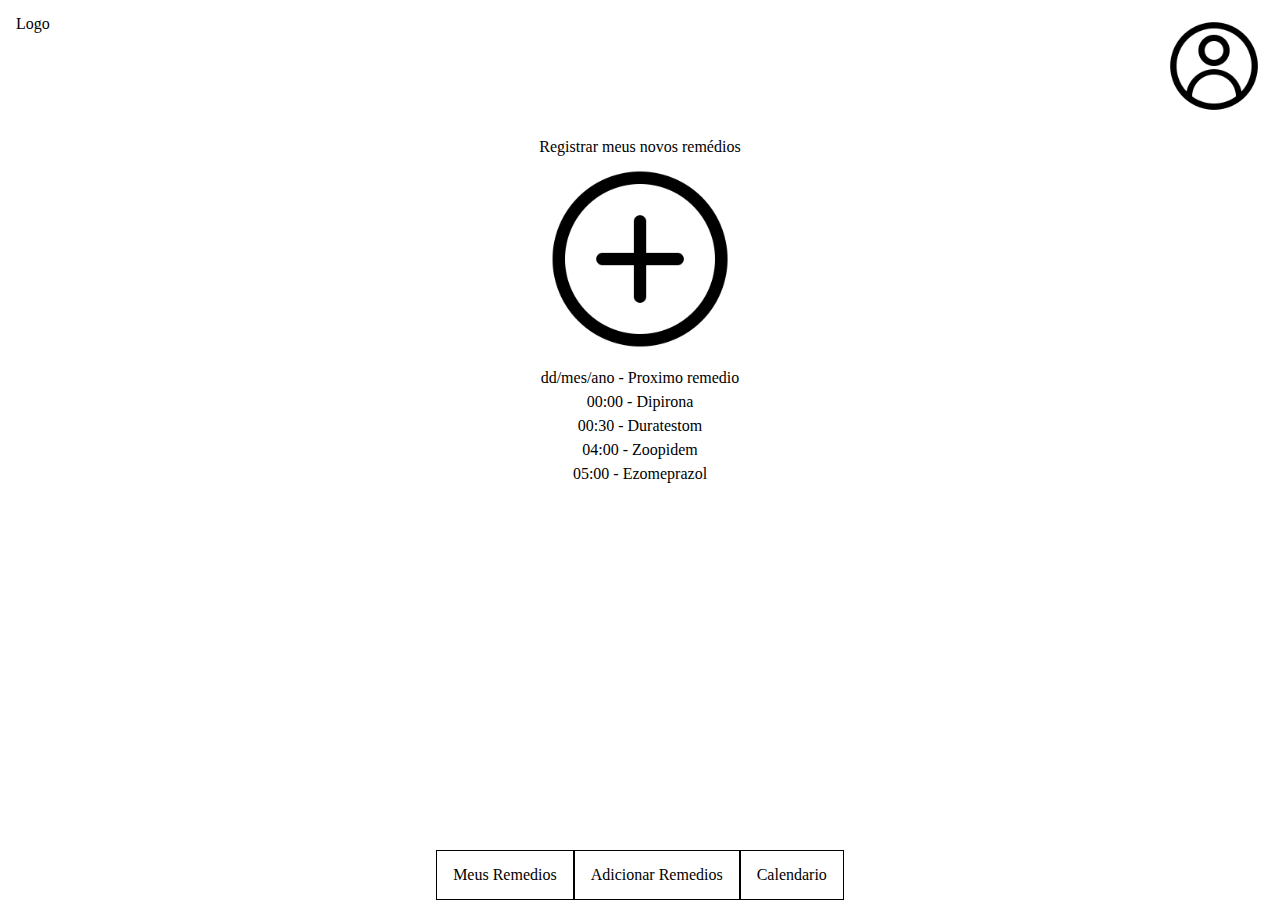
==== index.html @ c6be5abd "arrumando css index" ====
<!DOCTYPE html>
<html lang="en">
    
<head>
    <meta charset="UTF-8">
    <meta name='viewport' content="width=devise-width, initial-scale=1.0">
    <title>Tela inicial</title>

    <link rel="stylesheet" href="CSS/reset.css">
    <link rel="stylesheet" href="CSS/index.css">
</head>

<body>
    <header>
        <h1> Logo </h1>
        <a href="login.html" > <img class="foto_perfil" src="IMG/perfil-de-usuario.png"  alt="logo" > </a>
    </header>
    <main>
        <section>
            <h2> Registrar meus novos remédios </h2>
            <a href="adicionar_remedio.html"> <img class="foto_add_remedio" src="IMG/botao-adicionar.png" alt="adicionar novo remedio"> </a>
        </section>

        <section>
            <h3>
                dd/mes/ano - Proximo remedio
            </h3>
            <ul>
                <li>00:00 - Dipirona</li>
                <li>00:30 - Duratestom</li>
                <li>04:00 - Zoopidem</li>
                <li>05:00 - Ezomeprazol</li>
            </ul>
        </section>
    </main>
    
    <footer>
        <a class="divisao-quadrados" href="meus_remedios.html">Meus Remedios</a>
        <a class="divisao-quadrados" href="adicionar_remedio.html">Adicionar Remedios</a>
        <a class="divisao-quadrados" href="calendario_remedios.html">Calendario</a>
    </footer>
</body>

</html>
---- CSS/index.css ----
html{
    height: 100%;
}

body{
    height: 100%;
    display: flex;
    flex-direction: column;
}

.foto_perfil{
    height: auto;
    width: 100px; 
}

header{
    display: flex;
    flex-direction: row;
    justify-content: space-between;
    padding: 1rem;
    text-align: end;
}

.foto_add_remedio{
    height: auto;
    width: 200px; 
}

main{
    flex-grow: 1;
    flex-direction: column;
    justify-content: center;
    align-items: center;
    height: 65vh;
    text-align: center;
    line-height: 1.5;
}

/* .rodape-lista{
    padding: 0; 
    display: flex; 
    justify-content: space-between;
    height: 100%;
} */

footer{
    display: flex;
    flex-direction: row;
    justify-content: center;
    text-align: center;
}

.divisao-quadrados {
    display: flex;
    flex-direction: column;
    justify-content: center;
    align-items: center;
    border: .1rem solid black;
    padding: 1rem;
    text-decoration: none;
    color: black;
}

/* .rodape-lista li{
    flex: 1; 
    width: 500px; 
    height: 500px; 
    text-align: center;
}

.rodape-lista a{
    padding: 1rem; 
    border: 0.1rem solid black;
    display: flex;  
    text-align: center; 
} */
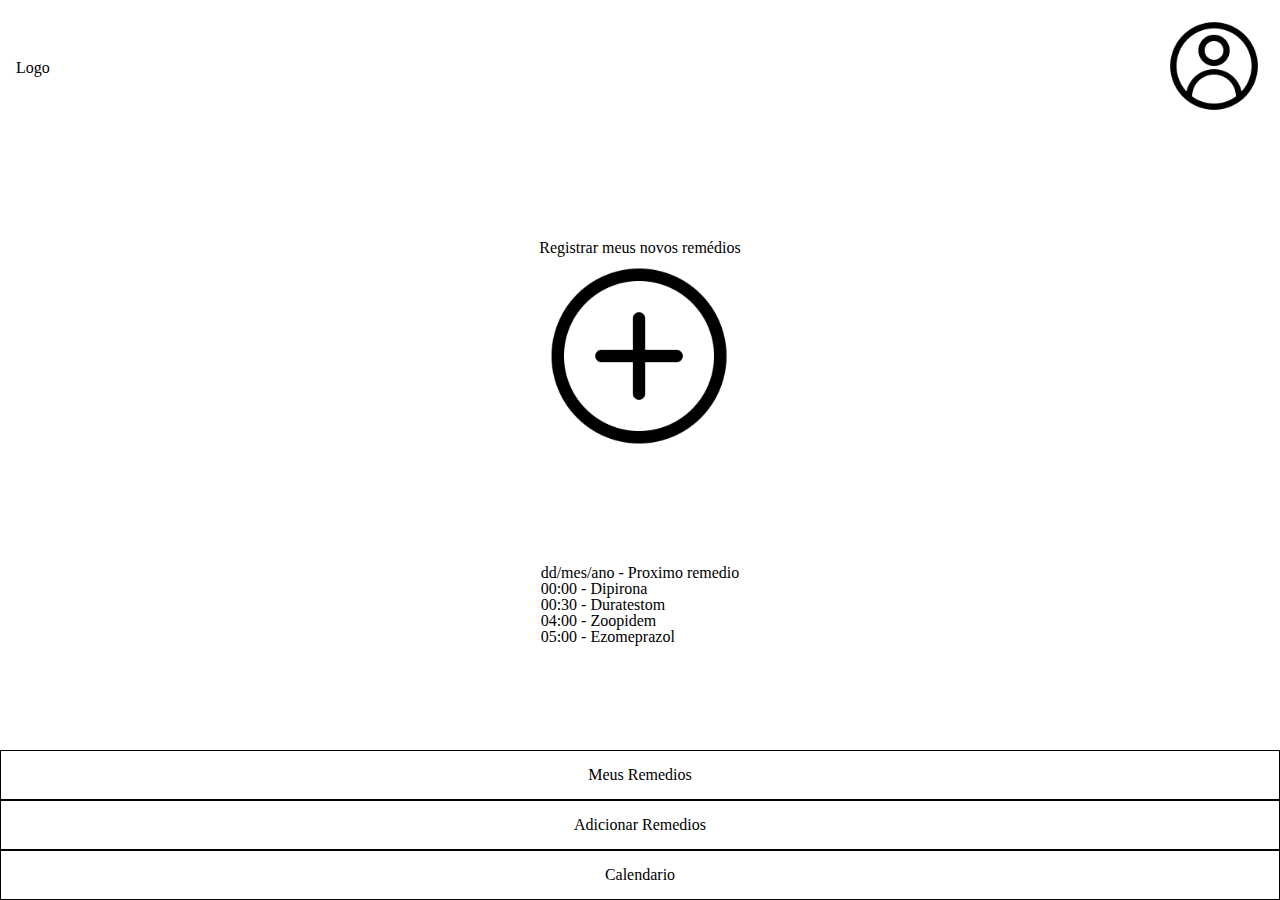
==== commit 34555966: "atualizado style" ====
--- a/index.html
+++ b/index.html
@@ -7,10 +7,10 @@
     <title>Tela inicial</title>
 
     <link rel="stylesheet" href="CSS/reset.css">
-    <link rel="stylesheet" href="CSS/index.css">
+    <link rel="stylesheet" href="CSS/style.css">
 </head>
 
-<body>
+<body class="body_index">
     <header>
         <h1> Logo </h1>
         <a href="login.html" > <img class="foto_perfil" src="IMG/perfil-de-usuario.png"  alt="logo" > </a>
@@ -18,7 +18,7 @@
     <main>
         <section>
             <h2> Registrar meus novos remédios </h2>
-            <a href="adicionar_remedio.html"> <img class="foto_add_remedio" src="IMG/botao-adicionar.png" alt="adicionar novo remedio"> </a>
+            <a href="adicionar_remedio.html"> <img class="foto_add_remedio_index" src="IMG/botao-adicionar.png" alt="adicionar novo remedio"> </a>
         </section>
 
         <section>
--- a/CSS/style.css
+++ b/CSS/style.css
@@ -0,0 +1,265 @@
+html{
+    height: 100%;
+}
+header{
+    display: flex;
+    flex-direction: row;
+    justify-content: space-between;
+    padding: 1rem;
+    text-align: end;
+    align-items: center;
+    
+}
+
+main{
+    flex-grow: 1;
+    display: flex;
+    flex-direction: column;
+    justify-content: space-evenly;
+    align-items: center;
+    width: 100%;
+    height: 100%;
+    
+}
+.main_index{
+    flex-grow: 1;
+    flex-direction: column;
+    justify-content: center;
+    align-items: center;
+    height: 65vh;
+    text-align: center;
+    line-height: 1.5;
+}
+.main_nomeremedio {
+    padding: 2rem;
+    margin: 1rem;
+    border-radius: 0.5rem;
+}
+.footer_index{
+    display: flex;
+    flex-direction: row;
+    justify-content: center;
+    text-align: center;
+}
+.footer_nomeremedio{
+    display: flex;
+    flex-direction: row;
+    justify-content: center;
+    align-items: center;
+    padding: 1rem;
+    margin: 0rem;
+    border: .1rem solid black;
+    text-align: center;
+}
+.padd{
+    padding:1rem;
+}
+
+.h2_todos_remedios{
+    padding: 1rem;
+}
+.section_calendario{
+    display: flex;
+    flex-direction: column;
+    align-items: center;
+    padding:1rem ;
+}
+.section_bula{
+    display: flex;
+    flex-direction: column;
+    align-items: center;
+    padding:1rem 1rem 1rem 1rem;
+    height: 100%;
+    margin-bottom: 0.5rem;
+}
+
+.foto_perfil{
+    height: auto;
+    width: 100px; 
+}
+
+.foto_seta{
+    height: auto;
+    width: 60px; 
+}
+.header_a_bula{
+    text-decoration: none;
+    color: black;
+}
+.fonte_titulo{
+    font-size: 2rem;
+    text-align: center;
+    margin-bottom: 1rem;
+}
+.fonte_subtitulo{
+    font-size: 1.2rem;
+}
+.itens_bula{
+    display: flex;
+    flex-direction: column;
+    align-items: space-between;
+    padding:1rem;
+    margin:1rem 1rem 1rem 1rem;
+    line-height: 1.5;
+    height: 100%;
+    margin-bottom: 1rem;
+}
+
+
+.itens_bula li{
+    display: flex;
+    justify-content: space-between;
+    margin-bottom: 0.5rem;
+    padding: 1rem;
+}
+.foto_add_remedio_calendario{
+    height: auto;
+    width: 150px; 
+}
+.foto_add_remedio_index{    /*e login*/
+    height: auto;
+    width: 200px; 
+}
+.enquadramento{
+    width: 100%;
+    height:80%;
+
+}
+.bloco{
+    display:flex;
+    flex-direction:column;
+    justify-content: space-evenly;
+    border:solid black;
+    flex-basis: content;
+    padding: 1rem;
+    align-items: center;
+    line-height: 1.5;
+}
+.coluna{
+    display: flex;
+    justify-content: row;
+}
+.little_bloco{
+    display:flex;
+    flex-direction:column;
+    justify-content: space-evenly;
+    border:solid black;
+    flex-basis: content;
+    padding: 1rem 1rem 1rem 1rem;
+    margin: 1rem 1rem 1rem 1rem;
+    align-items: center;
+    line-height: 1.5;
+}
+
+.body_index{           /* e nome_remedio*/
+    height: 100%;
+    display: flex;
+    flex-direction: column;
+}
+.divisao-quadrados {
+    display: flex;
+    flex-direction: column;
+    justify-content: center;
+    align-items: center;
+    border: .1rem solid black;
+    padding: 1rem;
+    text-decoration: none;
+    color: black;
+}
+.divisao-quadrados_todos_remedios{
+    display: flex;
+    flex-direction: column;
+    justify-content: center;
+    align-items: start;
+    border: .1rem solid black;
+    padding: 1rem;
+    text-decoration: none;
+    color: black;
+    width: 100%;
+    margin-left: 1rem;
+    line-height: 1.5;
+}
+.divisao-quadrados_todos_remedios a{
+    font-size: 1.5rem;
+    margin-bottom: 1rem;
+    text-decoration: none;
+    color: black;
+}
+
+.main_login{
+    text-align: center; 
+    padding: 1.25rem; 
+}
+.main_login section {
+    margin-top: 1.25rem; 
+    padding:  0.625rem; 
+    line-height: 1.5;
+}
+.main_login section ul {
+    list-style-type: disc;
+    display: flex;
+    flex-direction: column;
+    align-items: center;
+    padding: 0; /* Remova o espaçamento interno da lista */
+    text-align: center;
+}
+
+.main_login section li{
+    margin:0;
+}
+.divisao-quadrados_meusremedios {
+    display: flex;
+    flex-direction: column;
+    justify-content: center;
+    align-items: center;
+    border: .1rem solid black;
+    padding: 2.3rem 1rem;
+    text-decoration: none;
+    color: black;
+    margin: 1rem;
+    min-width: 30%;
+    max-width: 30%;
+    text-align: center;
+}
+.main_remedios{
+    display: flex;
+    flex-direction: row;
+    justify-content: space-between;
+    text-align: center;
+    flex-wrap: wrap;
+}
+ul.informacoes{
+    list-style: none;
+}
+ul.informacoes li{
+    margin-bottom: 0.5rem;
+}
+
+.bula-box{
+    text-decoration: none;
+    color: black;
+}
+.h4_nomeremdio{
+    margin-bottom: 1rem;
+}
+
+.section_nomeremedio{
+    margin-bottom: 2.5rem;
+}
+.section_nomeremedio h3{
+    text-align: center;
+    font-size: 1.2rem;
+}
+.bula-box{
+    text-decoration: none;
+    color: black;
+}
+
+.foto_add_foto{
+    height: auto;
+    width: 200px; 
+}
+.header_a_nomeremedios{
+    text-decoration: none;
+    color: black;
+}
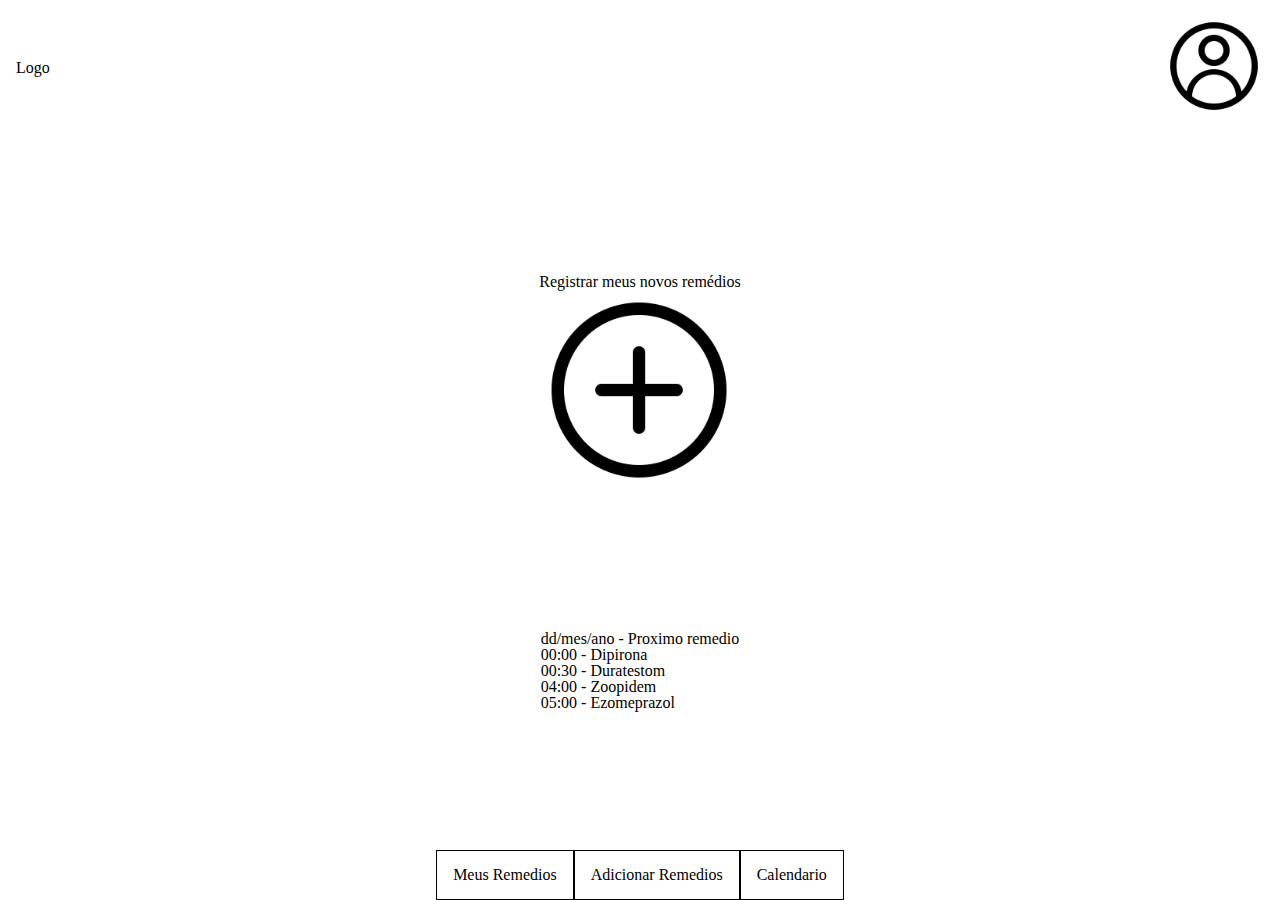
==== commit 7e01bc97: "arrumando css style" ====
--- a/index.html
+++ b/index.html
@@ -34,7 +34,7 @@
         </section>
     </main>
     
-    <footer>
+    <footer class="footer_index">
         <a class="divisao-quadrados" href="meus_remedios.html">Meus Remedios</a>
         <a class="divisao-quadrados" href="adicionar_remedio.html">Adicionar Remedios</a>
         <a class="divisao-quadrados" href="calendario_remedios.html">Calendario</a>
--- a/CSS/style.css
+++ b/CSS/style.css
@@ -1,6 +1,7 @@
 html{
     height: 100%;
 }
+
 header{
     display: flex;
     flex-direction: row;
@@ -21,6 +22,7 @@
     height: 100%;
     
 }
+
 .main_index{
     flex-grow: 1;
     flex-direction: column;
@@ -30,17 +32,20 @@
     text-align: center;
     line-height: 1.5;
 }
+
 .main_nomeremedio {
     padding: 2rem;
     margin: 1rem;
     border-radius: 0.5rem;
 }
+
 .footer_index{
     display: flex;
     flex-direction: row;
     justify-content: center;
     text-align: center;
 }
+
 .footer_nomeremedio{
     display: flex;
     flex-direction: row;
@@ -58,12 +63,14 @@
 .h2_todos_remedios{
     padding: 1rem;
 }
+
 .section_calendario{
     display: flex;
     flex-direction: column;
     align-items: center;
     padding:1rem ;
 }
+
 .section_bula{
     display: flex;
     flex-direction: column;
@@ -82,18 +89,22 @@
     height: auto;
     width: 60px; 
 }
+
 .header_a_bula{
     text-decoration: none;
     color: black;
 }
+
 .fonte_titulo{
     font-size: 2rem;
     text-align: center;
     margin-bottom: 1rem;
 }
+
 .fonte_subtitulo{
     font-size: 1.2rem;
 }
+
 .itens_bula{
     display: flex;
     flex-direction: column;
@@ -105,26 +116,29 @@
     margin-bottom: 1rem;
 }
 
-
 .itens_bula li{
     display: flex;
     justify-content: space-between;
     margin-bottom: 0.5rem;
     padding: 1rem;
 }
+
 .foto_add_remedio_calendario{
     height: auto;
     width: 150px; 
 }
+
 .foto_add_remedio_index{    /*e login*/
     height: auto;
     width: 200px; 
 }
+
 .enquadramento{
     width: 100%;
     height:80%;
 
 }
+
 .bloco{
     display:flex;
     flex-direction:column;
@@ -135,10 +149,12 @@
     align-items: center;
     line-height: 1.5;
 }
+
 .coluna{
     display: flex;
     justify-content: row;
 }
+
 .little_bloco{
     display:flex;
     flex-direction:column;
@@ -156,7 +172,8 @@
     display: flex;
     flex-direction: column;
 }
-.divisao-quadrados {
+
+.divisao-quadrados{
     display: flex;
     flex-direction: column;
     justify-content: center;
@@ -207,7 +224,8 @@
 .main_login section li{
     margin:0;
 }
-.divisao-quadrados_meusremedios {
+
+.divisao-quadrados_meusremedios{
     display: flex;
     flex-direction: column;
     justify-content: center;
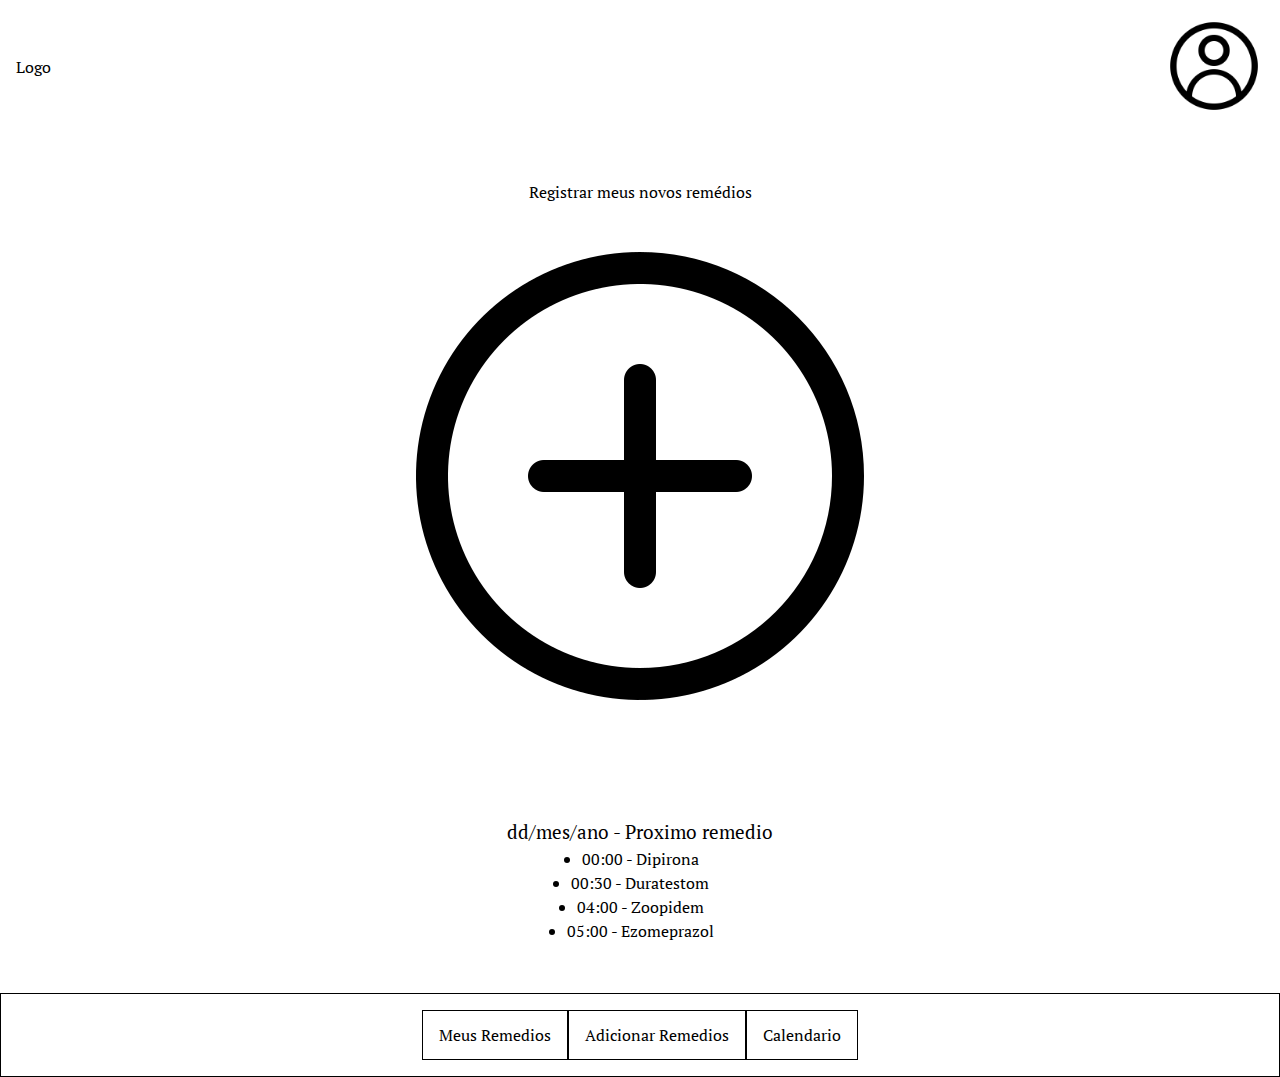
==== commit 4fc964e7: "fonte" ====
--- a/index.html
+++ b/index.html
@@ -7,7 +7,7 @@
     <title>Tela inicial</title>
 
     <link rel="stylesheet" href="CSS/reset.css">
-    <link rel="stylesheet" href="CSS/style.css">
+    <link rel="stylesheet" href="CSS/style2.css">
 </head>
 
 <body class="body_index">
--- a/CSS/style2.css
+++ b/CSS/style2.css
@@ -0,0 +1,210 @@
+@import url('https://fonts.googleapis.com/css2?family=Lato&display=swap');
+@import url('https://fonts.googleapis.com/css2?family=Lato&family=PT+Serif&display=swap');
+@import url('https://fonts.googleapis.com/css2?family=Lato&family=PT+Serif&family=Playfair+Display&display=swap');
+@import url('https://fonts.googleapis.com/css2?family=Lato&family=PT+Serif&family=Playfair+Display&family=Roboto:wght@100&display=swap');
+
+html{
+    height: 100%;
+}
+header{
+    display: flex;
+    flex-direction: row;
+    justify-content: space-between;
+    align-items: center;
+    text-align: end;
+    padding: 1rem;
+    font-family: 'PT Serif', 'Playfair Display';
+}
+
+main{
+    flex-grow: 1;
+    display: flex;
+    flex-direction: column;
+    justify-content: space-evenly;
+    align-items: center;
+    width: 100%;
+    height: 100%;
+}
+
+.padd{
+    padding:1rem;
+}
+.foto_perfil{
+    height: auto;
+    width: 100px; 
+}
+.foto_add_foto{
+    height: auto;
+    width: 200px; 
+}
+
+.foto_seta{
+    height: auto;
+    width: 60px; 
+}
+.foto_add_remedio{
+    height: auto;
+    width: 150px; 
+}
+main section {
+    margin-top: 1.25rem; 
+    padding:  0.625rem; 
+    line-height: 1.5;
+}
+
+section ul {
+    list-style-type: disc;
+    display: flex;
+    flex-direction: column;
+    align-items: center;
+    padding: 0; /* Remova o espaçamento interno da lista */
+    text-align: center;
+    font-family: 'PT Serif', 'Playfair Display';
+}
+
+section li {
+    margin: 0
+}
+
+
+.coluna{
+    display: flex;
+    justify-content: row;
+}
+.fonte_titulo{
+    font-size: 2rem;
+    text-align: center;
+    margin-bottom: 1rem;
+    font-family: 'PT Serif', 'Playfair Display';
+}
+.fonte_subtitulo{
+    font-size: 1.2rem;
+    font-family: 'PT Serif', 'Playfair Display';
+}
+.little_bloco{
+    display:flex;
+    flex-direction:column;
+    justify-content: space-evenly;
+    border:solid black;
+    flex-basis: content;
+    padding: 1rem 1rem 1rem 1rem;
+    margin: 1rem 1rem 1rem 1rem;
+    align-items: center;
+    line-height: 1.5;
+    font-family: 'PT Serif', 'Playfair Display';
+}
+section{
+    display: flex;
+    flex-direction: column;
+    align-items: center;
+    padding:1rem 1rem 1rem 1rem;
+    height: 100%;
+    margin-bottom: 0.5rem;
+    font-family: 'PT Serif', 'Playfair Display';
+}
+.itens_bula{
+    display: flex;
+    flex-direction: column;
+    align-items: space-between;
+    padding:1rem;
+    margin:1rem 1rem 1rem 1rem;
+    line-height: 1.5;
+    height: 100%;
+    margin-bottom: 1rem;
+    font-family: "Lato", 'Roboto';
+}
+
+
+.itens_bula li{
+    display: flex;
+    justify-content: space-between;
+    margin-bottom: 0.5rem;
+    padding: 1rem;
+    font-family: "Lato", 'Roboto';
+}
+.section_calendario{
+    display: flex;
+    flex-direction: column;
+    align-items: center;
+    padding:1rem ;
+    font-family: 'PT Serif', 'Playfair Display';
+}
+.enquadramento{
+    width: 100%;
+    height:80%;
+
+}
+
+.bloco{
+    display:flex;
+    flex-direction:column;
+    justify-content: space-evenly;
+    border:solid black;
+    flex-basis: content;
+    padding: 1rem;
+    align-items: center;
+    line-height: 1.5;
+    font-family: 'PT Serif', 'Playfair Display';
+}
+
+
+.divisao-quadrados {
+    display: flex;
+    flex-direction: column;
+    justify-content: center;
+    align-items: center;
+    border: .1rem solid black;
+    padding: 1rem;
+    text-decoration: none;
+    color: black;
+}
+.divisao-quadrados a{
+    font-size: 1.5rem;
+    margin-bottom: 1rem;
+    text-decoration: none;
+    color: black;
+}
+section h3{
+    text-align: center;
+    font-size: 1.2rem;
+    font-family: 'PT Serif', 'Playfair Display';
+}
+
+section{
+    margin-bottom: 2.5rem;
+}
+h2{
+    padding: 1rem;
+    font-family: 'PT Serif', 'Playfair Display';
+}
+h4{
+    margin-bottom: 1rem;
+    font-family: 'PT Serif', 'Playfair Display';
+}
+
+ul.informacoes{
+    list-style: none;
+    font-family: 'PT Serif', 'Playfair Display';
+}
+
+ul.informacoes li{
+    margin-bottom: 0.5rem;
+    font-family: 'PT Serif', 'Playfair Display';
+}
+
+footer{
+    display: flex;
+    flex-direction: row;
+    justify-content: center;
+    align-items: center;
+    padding: 1rem;
+    margin: 0rem;
+    border: .1rem solid black;
+    text-align: center;
+    font-family: 'PT Serif', 'Playfair Display';
+}
+
+.bula-box{
+    text-decoration: none;
+    color: black;
+}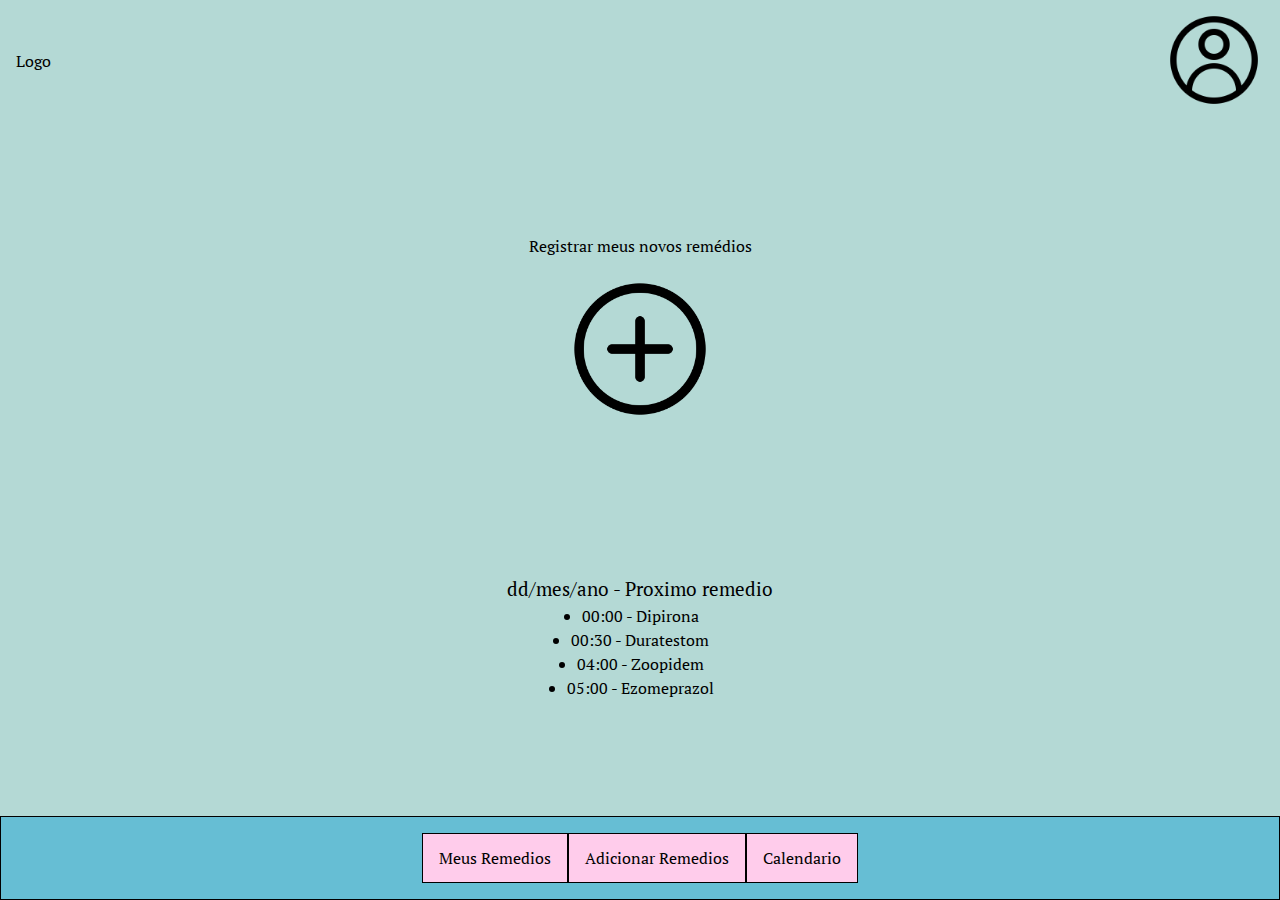
==== commit 42c3905f: "tentando arrumar index" ====
--- a/index.html
+++ b/index.html
@@ -10,7 +10,7 @@
     <link rel="stylesheet" href="CSS/style2.css">
 </head>
 
-<body class="body_index">
+<body class=body_index>
     <header>
         <h1> Logo </h1>
         <a href="login.html" > <img class="foto_perfil" src="IMG/perfil-de-usuario.png"  alt="logo" > </a>
@@ -18,7 +18,7 @@
     <main>
         <section>
             <h2> Registrar meus novos remédios </h2>
-            <a href="adicionar_remedio.html"> <img class="foto_add_remedio_index" src="IMG/botao-adicionar.png" alt="adicionar novo remedio"> </a>
+            <a href="adicionar_remedio.html"> <img class="foto_add_remedio" src="IMG/botao-adicionar.png" alt="adicionar novo remedio"> </a>
         </section>
 
         <section>
--- a/CSS/style2.css
+++ b/CSS/style2.css
@@ -5,7 +5,9 @@
 
 html{
     height: 100%;
-}
+    width: auto;
+}
+
 header{
     display: flex;
     flex-direction: row;
@@ -14,6 +16,22 @@
     text-align: end;
     padding: 1rem;
     font-family: 'PT Serif', 'Playfair Display';
+    height: 10%;
+    
+}
+
+header a{
+    text-decoration: none;
+    color: black;
+}
+.remedios{
+    text-decoration: none;
+    color: black;
+}
+body{
+    background-color: #b4d9d5;
+    width: 100%;
+    height: 100%;
 }
 
 main{
@@ -22,17 +40,18 @@
     flex-direction: column;
     justify-content: space-evenly;
     align-items: center;
-    width: 100%;
-    height: 100%;
+    height: 80%;
 }
 
 .padd{
     padding:1rem;
 }
+
 .foto_perfil{
     height: auto;
     width: 100px; 
 }
+
 .foto_add_foto{
     height: auto;
     width: 200px; 
@@ -42,10 +61,13 @@
     height: auto;
     width: 60px; 
 }
+
 .foto_add_remedio{
     height: auto;
-    width: 150px; 
-}
+    width: 150px;
+    
+}
+
 main section {
     margin-top: 1.25rem; 
     padding:  0.625rem; 
@@ -66,21 +88,23 @@
     margin: 0
 }
 
-
 .coluna{
     display: flex;
     justify-content: row;
 }
+
 .fonte_titulo{
     font-size: 2rem;
     text-align: center;
     margin-bottom: 1rem;
     font-family: 'PT Serif', 'Playfair Display';
 }
+
 .fonte_subtitulo{
     font-size: 1.2rem;
     font-family: 'PT Serif', 'Playfair Display';
 }
+
 .little_bloco{
     display:flex;
     flex-direction:column;
@@ -92,16 +116,19 @@
     align-items: center;
     line-height: 1.5;
     font-family: 'PT Serif', 'Playfair Display';
-}
+    background-color: #66bed4
+}
+
 section{
     display: flex;
     flex-direction: column;
     align-items: center;
     padding:1rem 1rem 1rem 1rem;
-    height: 100%;
+    
     margin-bottom: 0.5rem;
     font-family: 'PT Serif', 'Playfair Display';
 }
+
 .itens_bula{
     display: flex;
     flex-direction: column;
@@ -114,7 +141,6 @@
     font-family: "Lato", 'Roboto';
 }
 
-
 .itens_bula li{
     display: flex;
     justify-content: space-between;
@@ -122,47 +148,72 @@
     padding: 1rem;
     font-family: "Lato", 'Roboto';
 }
+
 .section_calendario{
     display: flex;
     flex-direction: column;
     align-items: center;
     padding:1rem ;
     font-family: 'PT Serif', 'Playfair Display';
-}
+    
+}
+
 .enquadramento{
     width: 100%;
     height:80%;
-
 }
 
 .bloco{
     display:flex;
     flex-direction:column;
     justify-content: space-evenly;
-    border:solid black;
+    border: 0.1rem solid black;
     flex-basis: content;
     padding: 1rem;
     align-items: center;
     line-height: 1.5;
     font-family: 'PT Serif', 'Playfair Display';
-}
-
-
-.divisao-quadrados {
-    display: flex;
-    flex-direction: column;
-    justify-content: center;
-    align-items: center;
-    border: .1rem solid black;
-    padding: 1rem;
-    text-decoration: none;
-    color: black;
-}
+    background-color: rgb(255,255,255)
+}
+
+
+.footer_index{
+    display: flex;
+    flex-direction: row;
+    justify-content: center;
+    text-align: center;
+}
+
+
+.divisao-quadrados{
+    display: flex;
+    flex-direction: column;
+    justify-content: center;
+    align-items: center;
+    border: .1rem solid black;
+    padding: 1rem;
+    text-decoration: none;
+    color: black;
+    background-color: #ffcceb
+}
+.divisao-quadrados_todos_remedios{
+    display: flex;
+    flex-direction: column;
+    justify-content: center;
+    align-items: center;
+    border: .1rem solid black;
+    padding: 1rem;
+    text-decoration: none;
+    color: black;
+    background-color: #ffcceb
+}
+
 .divisao-quadrados a{
     font-size: 1.5rem;
     margin-bottom: 1rem;
     text-decoration: none;
     color: black;
+    
 }
 section h3{
     text-align: center;
@@ -173,6 +224,7 @@
 section{
     margin-bottom: 2.5rem;
 }
+
 h2{
     padding: 1rem;
     font-family: 'PT Serif', 'Playfair Display';
@@ -202,9 +254,31 @@
     border: .1rem solid black;
     text-align: center;
     font-family: 'PT Serif', 'Playfair Display';
+    background-color: #66bed4
 }
 
 .bula-box{
     text-decoration: none;
     color: black;
-}+    background-color: #66bed4
+}
+.meus_remedios_main{
+    display: flex;
+    flex-direction: row;
+    flex-wrap: wrap;
+
+}
+
+.box_meus_remedios{
+    border: .1rem solid black;
+    padding: 2rem 1rem;
+    margin: 1rem;
+    min-width: 30%;
+    max-width: 30%;
+    color: black;
+}
+.body_index{
+    height: 100%;
+    display: flex;
+    flex-direction: column;
+}
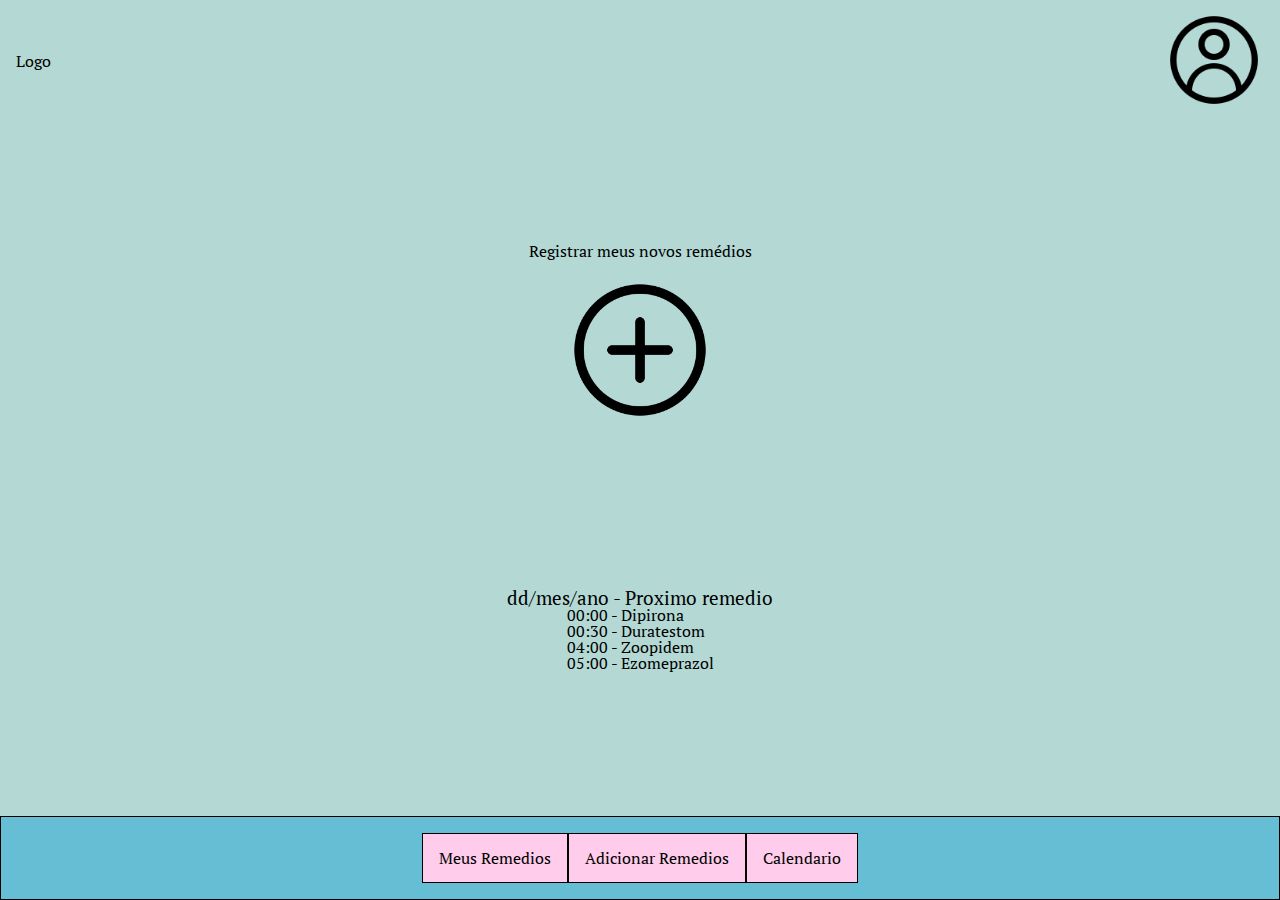
==== commit 54326d1f: "tela tudo cagada" ====
--- a/index.html
+++ b/index.html
@@ -10,7 +10,7 @@
     <link rel="stylesheet" href="CSS/style2.css">
 </head>
 
-<body class=body_index>
+<body class="body_index">
     <header>
         <h1> Logo </h1>
         <a href="login.html" > <img class="foto_perfil" src="IMG/perfil-de-usuario.png"  alt="logo" > </a>
--- a/CSS/style2.css
+++ b/CSS/style2.css
@@ -68,13 +68,13 @@
     
 }
 
-main section {
+.main_section1{
     margin-top: 1.25rem; 
     padding:  0.625rem; 
     line-height: 1.5;
 }
 
-section ul {
+.main_section1 section ul {
     list-style-type: disc;
     display: flex;
     flex-direction: column;
@@ -84,7 +84,7 @@
     font-family: 'PT Serif', 'Playfair Display';
 }
 
-section li {
+.main_section1 section li {
     margin: 0
 }
 
@@ -200,11 +200,13 @@
     display: flex;
     flex-direction: column;
     justify-content: center;
-    align-items: center;
+    align-items: start;
     border: .1rem solid black;
     padding: 1rem;
     text-decoration: none;
     color: black;
+    margin-left: 1rem;
+    line-height: 1.5;
     background-color: #ffcceb
 }
 
@@ -282,3 +284,20 @@
     display: flex;
     flex-direction: column;
 }
+.main_todos{
+    flex-grow: 1;
+    display: flex;
+    flex-direction: column;
+    justify-content: space-evenly;
+    align-items: center;
+    height: 80%;
+}
+.main_todos h2{
+    padding: 2rem;
+}
+.divisao-quadrados_todos_remedios a{
+    font-size: 1.5rem;
+    margin-bottom: 1rem;
+    text-decoration: none;
+    color: black;
+}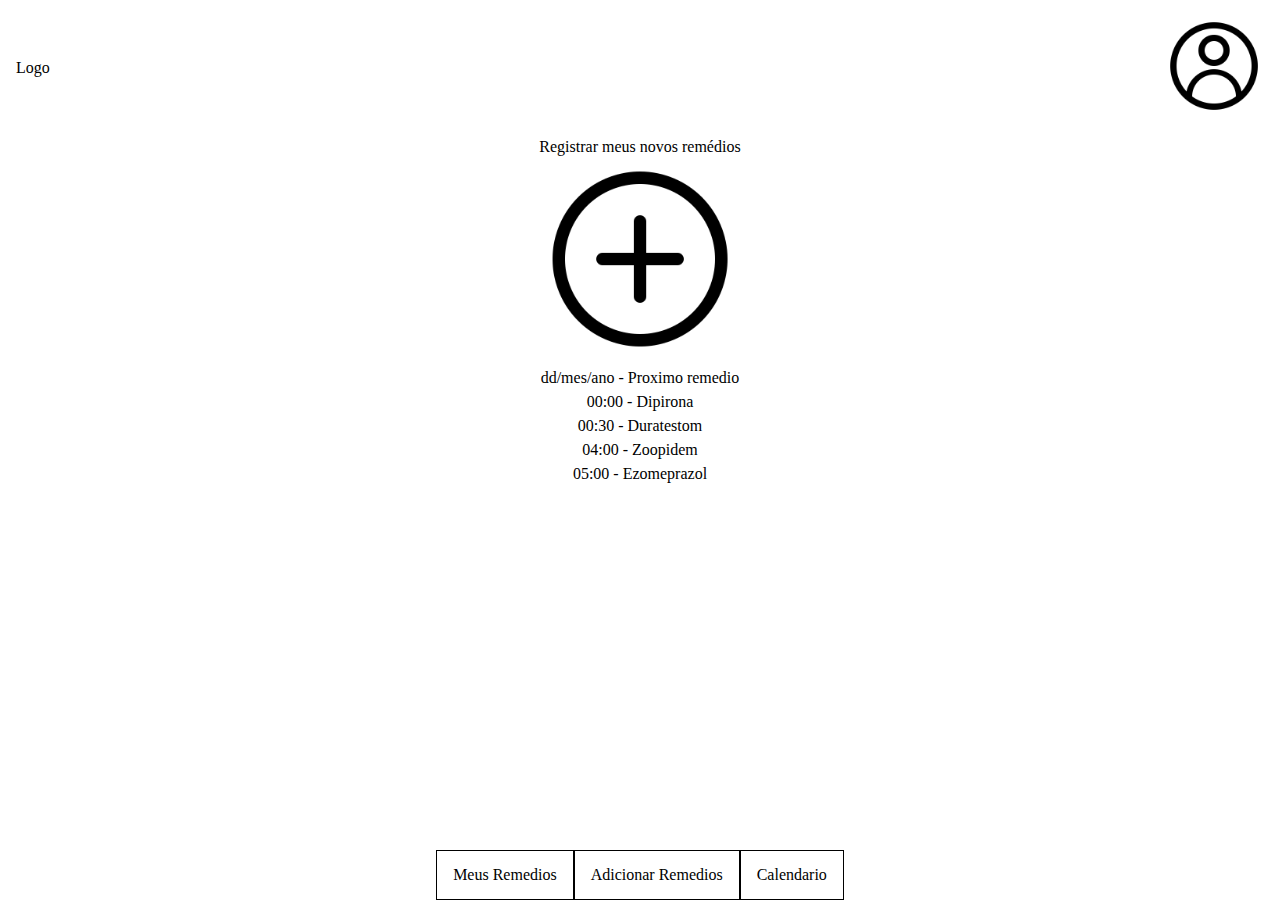
==== commit 7a961741: "reorganizando css" ====
--- a/index.html
+++ b/index.html
@@ -7,7 +7,7 @@
     <title>Tela inicial</title>
 
     <link rel="stylesheet" href="CSS/reset.css">
-    <link rel="stylesheet" href="CSS/style2.css">
+    <link rel="stylesheet" href="CSS/index.css">
 </head>
 
 <body class="body_index">
--- a/CSS/index.css
+++ b/CSS/index.css
@@ -0,0 +1,58 @@
+html{
+    height: 100%;
+}
+
+body{
+    height: 100%;
+    display: flex;
+    flex-direction: column;
+}
+
+.foto_perfil{
+    height: auto;
+    width: 100px; 
+}
+
+header{
+    display: flex;
+    flex-direction: row;
+    justify-content: space-between;
+    padding: 1rem;
+    text-align: end;
+    align-items: center;
+}
+
+.foto_add_remedio{
+    height: auto;
+    width: 200px; 
+}
+
+main{
+    flex-grow: 1;
+    flex-direction: column;
+    justify-content: center;
+    align-items: center;
+    height: 65vh;
+    text-align: center;
+    line-height: 1.5;
+}
+
+footer{
+    display: flex;
+    flex-direction: row;
+    justify-content: center;
+    text-align: center;
+}
+
+.divisao-quadrados {
+    display: flex;
+    flex-direction: column;
+    justify-content: center;
+    align-items: center;
+    border: .1rem solid black;
+    padding: 1rem;
+    text-decoration: none;
+    color: black;
+}
+
+
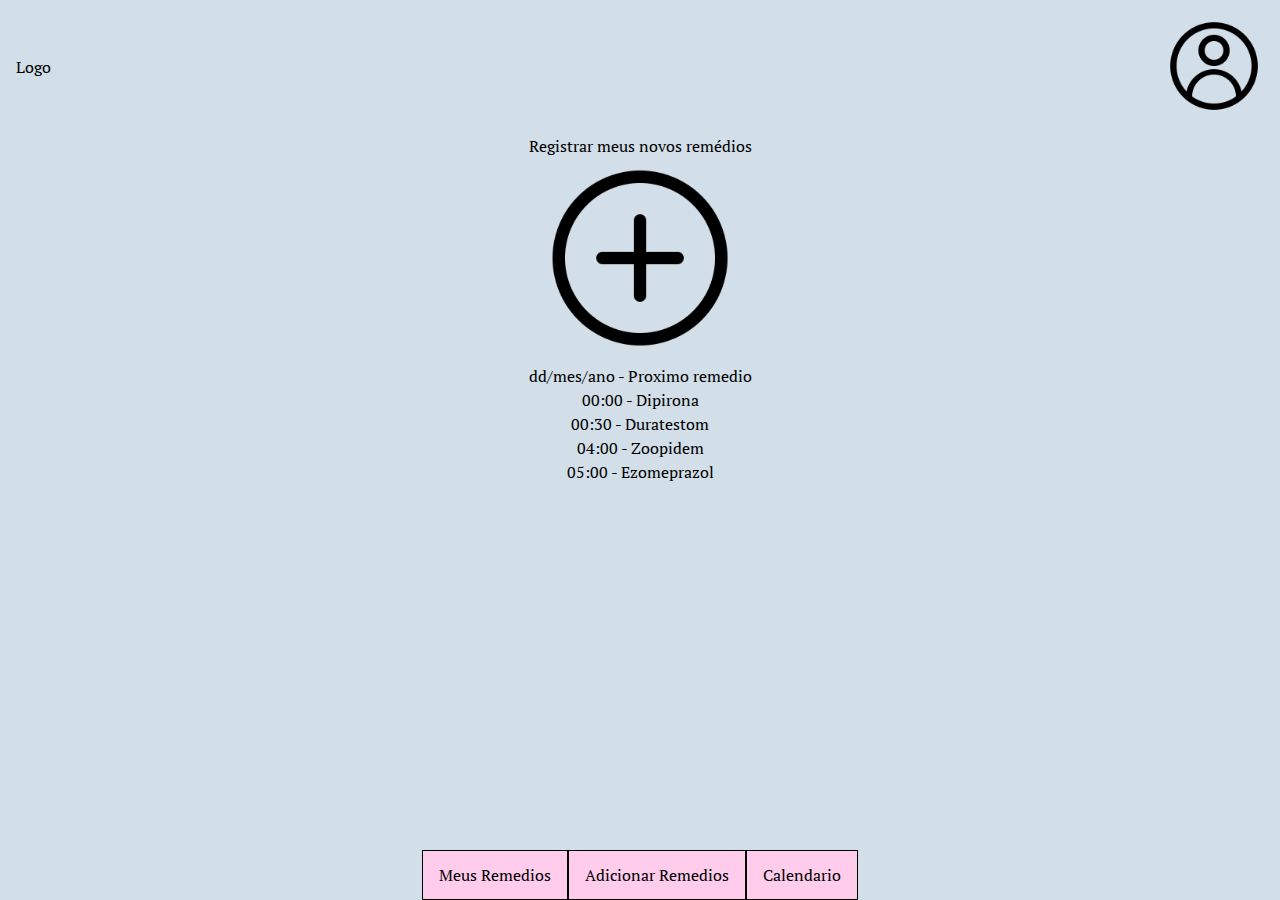
==== commit c26016f6: "add file java e linkando nos pag" ====
--- a/index.html
+++ b/index.html
@@ -8,6 +8,7 @@
 
     <link rel="stylesheet" href="CSS/reset.css">
     <link rel="stylesheet" href="CSS/index.css">
+    <script src="js/script.js"></script>
 </head>
 
 <body class="body_index">
--- a/CSS/index.css
+++ b/CSS/index.css
@@ -1,3 +1,7 @@
+@import url('https://fonts.googleapis.com/css2?family=Lato&display=swap');
+@import url('https://fonts.googleapis.com/css2?family=Lato&family=PT+Serif&display=swap');
+@import url('https://fonts.googleapis.com/css2?family=Lato&family=PT+Serif&family=Playfair+Display&display=swap');
+@import url('https://fonts.googleapis.com/css2?family=Lato&family=PT+Serif&family=Playfair+Display&family=Roboto:wght@100&display=swap');
 html{
     height: 100%;
 }
@@ -6,6 +10,8 @@
     height: 100%;
     display: flex;
     flex-direction: column;
+    font-family: 'PT Serif', 'Playfair Display';
+    background-color: #d2dee8
 }
 
 .foto_perfil{
@@ -20,6 +26,10 @@
     padding: 1rem;
     text-align: end;
     align-items: center;
+    font-family: 'PT Serif', 'Playfair Display';
+}
+header h1{
+    font-family: 'PT Serif', 'Playfair Display';
 }
 
 .foto_add_remedio{
@@ -53,6 +63,7 @@
     padding: 1rem;
     text-decoration: none;
     color: black;
+    background-color: #ffcceb;
 }
 
 
